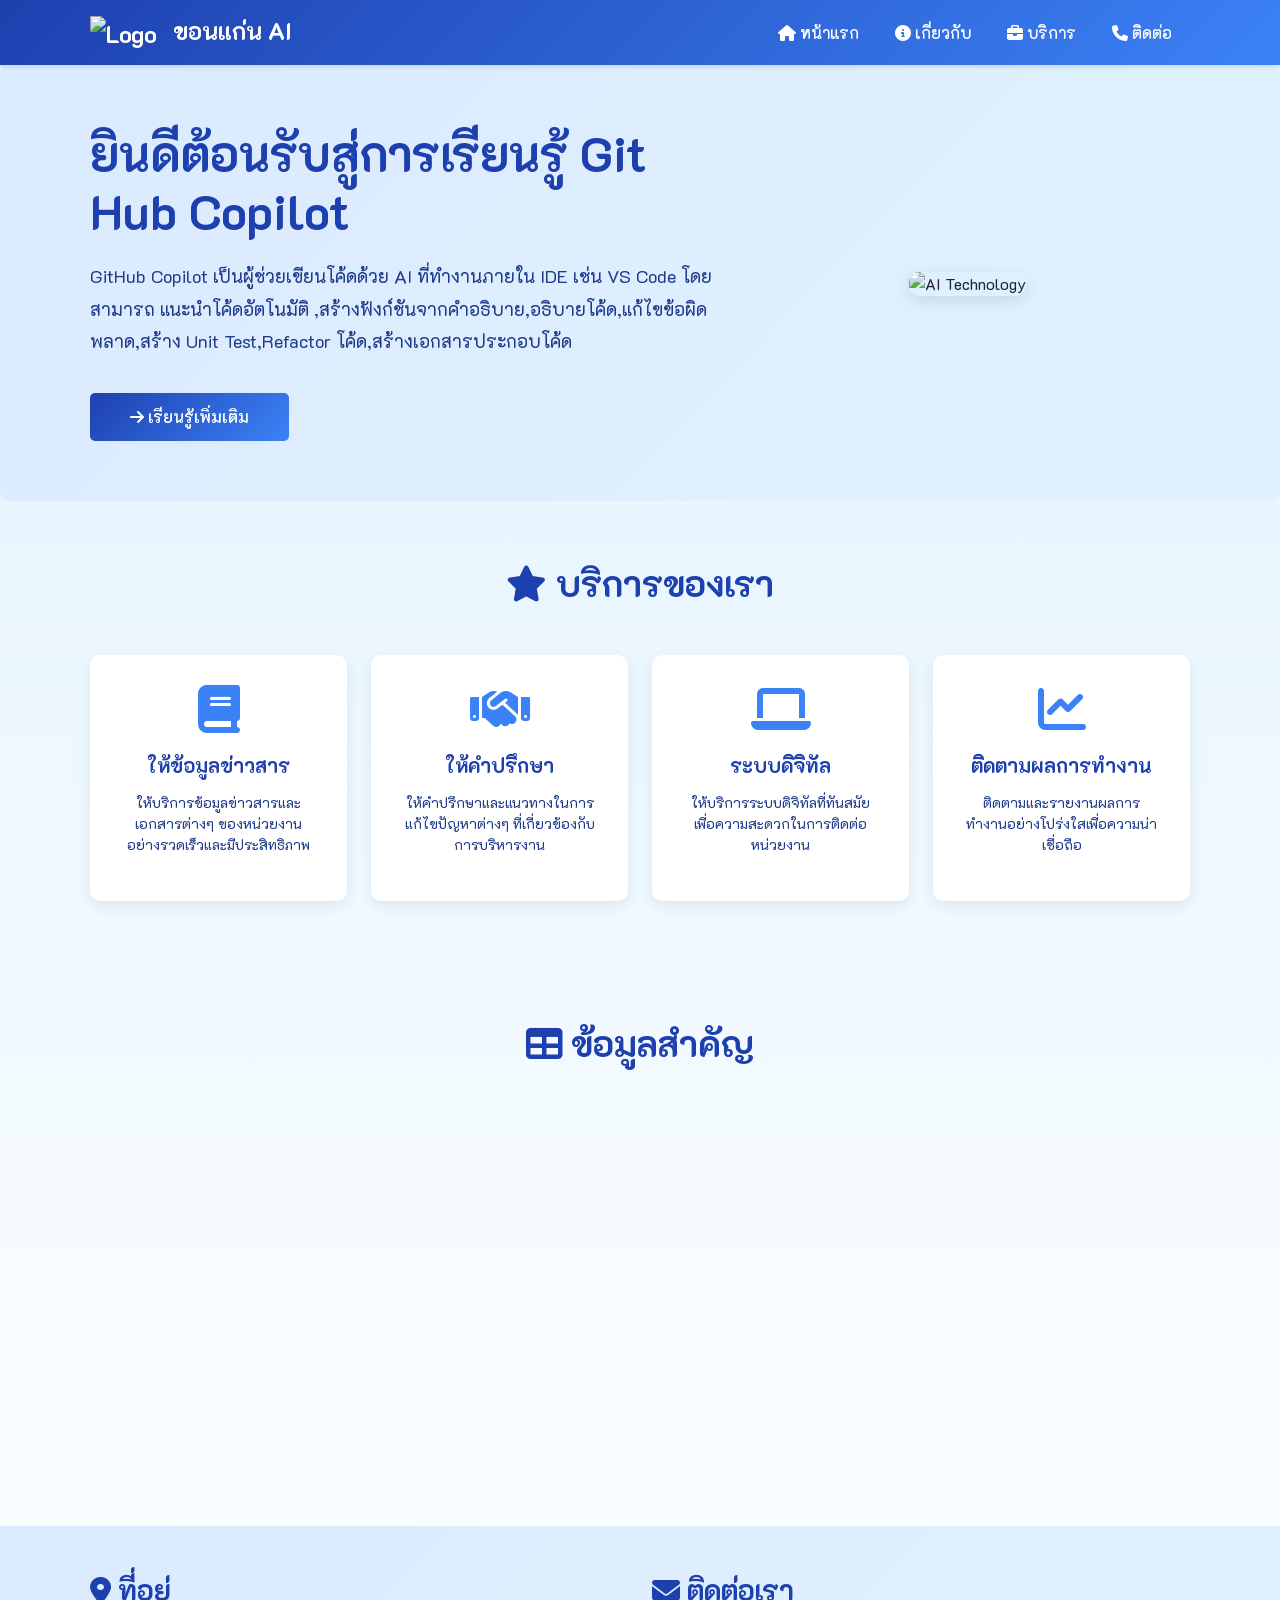
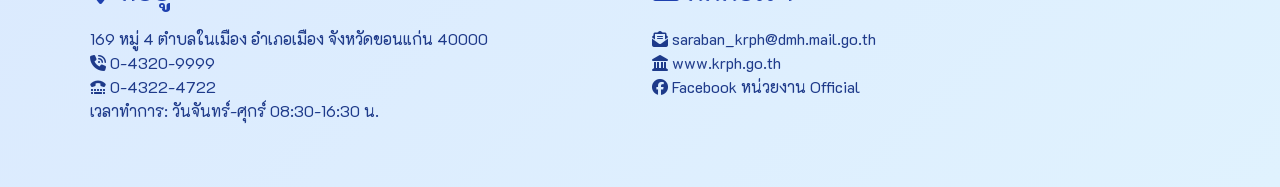
==== index.html @ 9f51d057 "init project" ====
<!DOCTYPE html>
<html lang="th">
<head>
    <meta charset="UTF-8">
    <meta name="viewport" content="width=device-width, initial-scale=1.0">
    <title>หน่วยงานราชการ</title>
    <link href="https://cdn.jsdelivr.net/npm/bootstrap@5.3.8/dist/css/bootstrap.min.css" rel="stylesheet" integrity="sha384-sRIl4kxILFvY47J16cr9ZwB07vP4J8+LH7qKQnuqkuIAvNWLzeN8tE5YBujZqJLB" crossorigin="anonymous">
    <link href="https://fonts.googleapis.com/css2?family=K2D:wght@300;400;500;600;700&display=swap" rel="stylesheet">
    <link rel="stylesheet" href="https://cdnjs.cloudflare.com/ajax/libs/font-awesome/6.4.0/css/all.min.css">
    <link rel="icon" type="image/x-icon" href="https://backoffice.krph.go.th/e-service/images/md.ico">
    <link rel="stylesheet" href="https://cdn.datatables.net/1.13.7/css/dataTables.bootstrap5.min.css">
    <link rel="stylesheet" href="https://cdn.datatables.net/responsive/2.5.0/css/responsive.bootstrap5.min.css">
    <link href="https://unpkg.com/aos@next/dist/aos.css" rel="stylesheet" />
    <link rel="stylesheet" href="style.css">
    
</head>
<body>
   
<div id="nav_bar"></div>

<script>
fetch("nav.html")
  .then(res => res.text())
  .then(html => {
    document.getElementById("nav_bar").innerHTML = html;
  });
</script>
    <!-- Hero Section -->
    <section class="hero-section" id="home">
        <div class="container">
            <div class="row align-items-center">
                <div class="col-lg-7 hero-text">
                    <h1>ยินดีต้อนรับสู่การเรียนรู้ Git Hub Copilot</h1>
                    <p>
                        GitHub Copilot เป็นผู้ช่วยเขียนโค้ดด้วย AI ที่ทำงานภายใน IDE เช่น VS Code โดยสามารถ

แนะนำโค้ดอัตโนมัติ ,สร้างฟังก์ชันจากคำอธิบาย,อธิบายโค้ด,แก้ไขข้อผิดพลาด,สร้าง Unit Test,Refactor โค้ด,สร้างเอกสารประกอบโค้ด 

                    </p>
                    <button class="btn btn-hero"><i class="fas fa-arrow-right"></i> เรียนรู้เพิ่มเติม</button>
                </div>
                <div class="col-lg-5 hero-image">
                    <img src="https://img.magnific.com/free-vector/ai-technology-microchip-background-vector-digital-transformation-concept_53876-112222.jpg" alt="AI Technology">
                </div>
            </div>
        </div>
    </section>

    <!-- Service Cards Section -->
    <section class="card-section" id="services">
        <div class="container">
            <h2><i class="fas fa-star"></i> บริการของเรา</h2>
            <div class="row g-4">
                <div class="col-md-6 col-lg-3">
                    <div class="service-card">
                        <i class="fas fa-book"></i>
                        <h5>ให้ข้อมูลข่าวสาร</h5>
                        <p>ให้บริการข้อมูลข่าวสารและเอกสารต่างๆ ของหน่วยงาน อย่างรวดเร็วและมีประสิทธิภาพ</p>
                    </div>
                </div>
                <div class="col-md-6 col-lg-3">
                    <div class="service-card">
                        <i class="fas fa-handshake"></i>
                        <h5>ให้คำปรึกษา</h5>
                        <p>ให้คำปรึกษาและแนวทางในการแก้ไขปัญหาต่างๆ ที่เกี่ยวข้องกับการบริหารงาน</p>
                    </div>
                </div>
                <div class="col-md-6 col-lg-3">
                    <div class="service-card">
                        <i class="fas fa-laptop"></i>
                        <h5>ระบบดิจิทัล</h5>
                        <p>ให้บริการระบบดิจิทัลที่ทันสมัยเพื่อความสะดวกในการติดต่อหน่วยงาน</p>
                    </div>
                </div>
                <div class="col-md-6 col-lg-3">
                    <div class="service-card">
                        <i class="fas fa-chart-line"></i>
                        <h5>ติดตามผลการทำงาน</h5>
                        <p>ติดตามและรายงานผลการทำงานอย่างโปร่งใสเพื่อความน่าเชื่อถือ</p>
                    </div>
                </div>
            </div>
        </div>
    </section>

    <!-- Data Table Section -->
    <section class="table-section" id="about" data-aos="fade-up" data-aos-duration="1000">
        <div class="container">
            <h2 data-aos="zoom-in" data-aos-duration="800"><i class="fas fa-table"></i> ข้อมูลสำคัญ</h2>
            <div class="table-container" data-aos="flip-left" data-aos-duration="1200">
                <table class="table table-hover" id="dataTable" style="width:100%">
                    <thead>
                        <tr>
                            <th><i class="fas fa-hashtag"></i> ลำดับที่</th>
                            <th><i class="fas fa-user"></i> ชื่องาน</th>
                            <th><i class="fas fa-briefcase"></i> แผนก</th>
                            <th><i class="fas fa-phone"></i> เบอร์ติดต่อ</th>
                            <th><i class="fas fa-envelope"></i> อีเมล</th>
                            <th><i class="fas fa-star"></i> สถานะ</th>
                        </tr>
                    </thead>
                    <tbody>
                        <tr>
                            <td>1</td>
                            <td>นายสมชาย ดำเนิน</td>
                            <td>บริหารทั่วไป</td>
                            <td>0-2000-0001</td>
                            <td>somchai@org.com</td>
                            <td><span class="badge bg-success">ทำงาน</span></td>
                        </tr>
                        <tr>
                            <td>2</td>
                            <td>นางสาวสมหญิง วิทยา</td>
                            <td>สารสนเทศ</td>
                            <td>0-2000-0002</td>
                            <td>somying@org.com</td>
                            <td><span class="badge bg-success">ทำงาน</span></td>
                        </tr>
                        <tr>
                            <td>3</td>
                            <td>นายวิชาย บุญชม</td>
                            <td>การเงิน</td>
                            <td>0-2000-0003</td>
                            <td>wichai@org.com</td>
                            <td><span class="badge bg-success">ทำงาน</span></td>
                        </tr>
                        <tr>
                            <td>4</td>
                            <td>นางสิริ สร้างสุข</td>
                            <td>บุคลากร</td>
                            <td>0-2000-0004</td>
                            <td>siri@org.com</td>
                            <td><span class="badge bg-warning">ลาศึกษา</span></td>
                        </tr>
                        <tr>
                            <td>5</td>
                            <td>นายกิจ ศรีสวัสดิ์</td>
                            <td>ยุติธรรม</td>
                            <td>0-2000-0005</td>
                            <td>kit@org.com</td>
                            <td><span class="badge bg-success">ทำงาน</span></td>
                        </tr>
                    </tbody>
                </table>
            </div>
        </div>
    </section>



    <!-- Detail Modal -->
    <div class="modal fade" id="detailModal" tabindex="-1" aria-labelledby="detailModalLabel" aria-hidden="true">
        <div class="modal-dialog modal-lg">
            <div class="modal-content">
                <div class="modal-header">
                    <h5 class="modal-title" id="detailModalLabel"><i class="fas fa-user-circle"></i> รายละเอียดข้อมูล</h5>
                    <button type="button" class="btn-close" data-bs-dismiss="modal" aria-label="Close"></button>
                </div>
                <div class="modal-body">
                    <div class="row">
                        <div class="col-md-6">
                            <div class="info-group">
                                <div class="info-label"><i class="fas fa-hashtag"></i> ลำดับที่</div>
                                <div class="info-value" id="modalId">-</div>
                            </div>
                            <div class="info-group">
                                <div class="info-label"><i class="fas fa-user"></i> ชื่อ-สกุล</div>
                                <div class="info-value" id="modalName">-</div>
                            </div>
                            <div class="info-group">
                                <div class="info-label"><i class="fas fa-phone"></i> เบอร์ติดต่อ</div>
                                <div class="info-value" id="modalPhone">-</div>
                            </div>
                        </div>
                        <div class="col-md-6">
                            <div class="info-group">
                                <div class="info-label"><i class="fas fa-briefcase"></i> แผนก</div>
                                <div class="info-value" id="modalDept">-</div>
                            </div>
                            <div class="info-group">
                                <div class="info-label"><i class="fas fa-envelope"></i> อีเมล</div>
                                <div class="info-value" id="modalEmail">-</div>
                            </div>
                            <div class="info-group">
                                <div class="info-label"><i class="fas fa-star"></i> สถานะ</div>
                                <div class="info-value" id="modalStatus">-</div>
                            </div>
                        </div>
                    </div>
                </div>
                <div class="modal-footer" style="border-top: 2px solid #e0e0e0;">
                    <button type="button" class="btn btn-secondary" data-bs-dismiss="modal">ปิด</button>
                </div>
            </div>
        </div>
    </div>

       
<div id="footer"></div>

<script>
fetch("footer.html")
  .then(res => res.text())
  .then(html => {
    document.getElementById("footer").innerHTML = html;
  });
</script>

      <!--  <div class="container">
            <p>&copy; 2566 หน่วยงานราชการ | สงวนลิขสิทธิ์ทั้งหมด</p>
        </div>
        -->
    </footer>

    <!-- Back to Top Button -->
    <button class="back-to-top" id="backToTopBtn"><i class="fas fa-arrow-up"></i></button>

    <script src="https://code.jquery.com/jquery-3.7.0.min.js"></script>
    <script src="https://cdn.jsdelivr.net/npm/bootstrap@5.3.8/dist/js/bootstrap.bundle.min.js" integrity="sha384-FKyoEForCGlyvwx9Hj09JcYn3nv7wiPVlz7YYwJrWVcXK/BmnVDxM+D2scQbITxI" crossorigin="anonymous"></script>
    <script src="https://cdn.datatables.net/1.13.7/js/jquery.dataTables.min.js"></script>
    <script src="https://cdn.datatables.net/1.13.7/js/dataTables.bootstrap5.min.js"></script>
    <script src="https://cdn.datatables.net/responsive/2.5.0/js/dataTables.responsive.min.js"></script>
    <script src="https://cdn.datatables.net/responsive/2.5.0/js/responsive.bootstrap5.min.js"></script>
    <script src="https://unpkg.com/aos@next/dist/aos.js"></script>
    <script>
        $(document).ready(function() {
            // Initialize AOS
            AOS.init({
                duration: 1000,
                once: false,
                mirror: true
            });

            $('#dataTable').DataTable({
                language: {
                    "sProcessing": "กำลังประมวลผล...",
                    "sLengthMenu": "แสดง _MENU_ รายการ",
                    "sZeroRecords": "ไม่พบข้อมูล",
                    "sInfo": "แสดง _START_ ถึง _END_ จาก _TOTAL_ รายการ",
                    "sInfoEmpty": "แสดง 0 ถึง 0 จาก 0 รายการ",
                    "sInfoFiltered": "(ค้นหาจาก _MAX_ รายการทั้งหมด)",
                    "sSearch": "ค้นหา:",
                    "oPaginate": {
                        "sFirst": "แรก",
                        "sPrevious": "ก่อนหน้า",
                        "sNext": "ถัดไป",
                        "sLast": "สุดท้าย"
                    }
                },
                responsive: true,
                pageLength: 5
            });

            // Add click event to table rows
            $('#dataTable tbody').on('click', 'tr', function() {
                const row = $(this).closest('tr');
                const cells = row.find('td');
                
                // Get data from table cells
                const id = cells.eq(0).text().trim();
                const name = cells.eq(1).text().trim();
                const dept = cells.eq(2).text().trim();
                const phone = cells.eq(3).text().trim();
                const email = cells.eq(4).text().trim();
                const status = cells.eq(5).text().trim();
                
                // Set modal data
                $('#modalId').text(id);
                $('#modalName').text(name);
                $('#modalDept').text(dept);
                $('#modalPhone').text(phone);
                $('#modalEmail').text(email);
                
                // Set status badge
                let statusHtml = '';
                if(status === 'ทำงาน') {
                    statusHtml = '<span class="status-badge" style="background: linear-gradient(135deg, #10b981 0%, #059669 100%); color: white;">ทำงาน</span>';
                } else if(status === 'ลาศึกษา') {
                    statusHtml = '<span class="status-badge" style="background: linear-gradient(135deg, #f59e0b 0%, #d97706 100%); color: white;">ลาศึกษา</span>';
                }
                $('#modalStatus').html(statusHtml);
                
                // Show modal
                const modal = new bootstrap.Modal(document.getElementById('detailModal'));
                modal.show();
            });
        });

        // Back to Top Button
        const backToTopBtn = document.getElementById('backToTopBtn');
        
        window.addEventListener('scroll', function() {
            if (window.pageYOffset > 300) {
                backToTopBtn.classList.add('show');
            } else {
                backToTopBtn.classList.remove('show');
            }
        });

        backToTopBtn.addEventListener('click', function() {
            window.scrollTo({
                top: 0,
                behavior: 'smooth'
            });
        });
    </script>
</body>
</html>
---- style.css ----
* {
            font-family: 'K2D', sans-serif;
        }
        a {
            text-decoration: none !important;
        }
        a:hover {
            text-decoration: none !important;
        }
        body {
            background: linear-gradient(180deg, #e0f2fe 0%, #ffffff 100%);
        }
        /* Navbar */
        .navbar {
            background: linear-gradient(135deg, #1e40af 0%, #3b82f6 100%) !important;
            box-shadow: 0 2px 4px rgba(0,0,0,0.1);
        }
        .navbar-brand {
            font-weight: bold;
            font-size: 24px;
            color: #ffffff !important;
        }
        .nav-link {
            margin: 0 10px;
            color: #ffffff !important;
            font-weight: 500;
            transition: color 0.3s;
        }
        .nav-link:hover {
            color: #dbeafe !important;
        }
        /* Hero Section */
        .hero-section {
            background: linear-gradient(135deg, #dbeafe 0%, #e0f2fe 100%);
            padding: 60px 0;
            margin: 0;
            border-radius: 10px;
        }
        .hero-text h1 {
            font-size: 48px;
            font-weight: bold;
            color: #1e40af;
            margin-bottom: 20px;
        }
        .hero-text p {
            font-size: 18px;
            color: #1e3a8a;
            line-height: 1.8;
        }
        .hero-text .btn-hero {
            background: linear-gradient(135deg, #1e40af 0%, #3b82f6 100%);
            border: none;
            color: white;
            padding: 12px 40px;
            margin-top: 20px;
            border-radius: 5px;
            font-weight: 600;
            transition: transform 0.3s;
        }
        .hero-text .btn-hero:hover {
            transform: translateY(-2px);
            color: white;
        }
        .hero-image {
            text-align: center;
        }
        .hero-image img {
            max-width: 100%;
            border-radius: 10px;
            box-shadow: 0 5px 15px rgba(0,0,0,0.1);
        }
        /* Cards */
        .card-section {
            padding: 60px 0;
        }
        .card-section h2 {
            text-align: center;
            font-weight: bold;
            color: #1e40af;
            margin-bottom: 50px;
            font-size: 36px;
        }
        .service-card {
            background: white;
            border: none;
            border-radius: 10px;
            box-shadow: 0 5px 15px rgba(0,0,0,0.08);
            transition: transform 0.3s, box-shadow 0.3s;
            padding: 30px;
            text-align: center;
            height: 100%;
        }
        .service-card:hover {
            transform: translateY(-10px);
            box-shadow: 0 10px 25px rgba(0,0,0,0.15);
        }
        .service-card i {
            font-size: 48px;
            color: #3b82f6;
            margin-bottom: 20px;
        }
        .service-card h5 {
            color: #1e40af;
            font-weight: bold;
            margin-bottom: 15px;
        }
        .service-card p {
            color: #1e3a8a;
            font-size: 14px;
        }
        /* Table Section */
        .table-section {
            padding: 60px 0;
            width: 100%;
        }
        .table-section h2 {
            text-align: center;
            font-weight: bold;
            color: #1e40af;
            margin-bottom: 40px;
            font-size: 36px;
        }
        .table-container {
            background: white;
            border-radius: 10px;
            box-shadow: 0 5px 15px rgba(0,0,0,0.08);
            overflow: visible;
            width: 100%;
            padding: 0;
        }
        .table {
            margin-bottom: 0;
            width: 100%;
        }
        .table thead {
            background: linear-gradient(135deg, #1e40af 0%, #3b82f6 100%);
            color: #ffffff;
            font-weight: bold;
            position: sticky;
            top: 0;
        }
        .table thead th {
            padding: 18px 15px;
            font-size: 14px;
            text-align: center;
            border: none;
            text-transform: uppercase;
            letter-spacing: 0.5px;
            white-space: nowrap;
        }
        .table tbody tr {
            transition: all 0.3s ease;
            border-bottom: 1px solid #e0e0e0;
        }
        .table tbody tr:nth-child(odd) {
            background-color: #f8fafc;
        }
        .table tbody tr:nth-child(even) {
            background-color: #ffffff;
        }
        .table tbody tr:hover {
            background-color: #dbeafe;
            box-shadow: inset 0 0 10px rgba(30, 64, 175, 0.1);
            transform: scale(1.01);
        }
        .table tbody td {
            vertical-align: middle;
            padding: 16px 15px;
            font-size: 14px;
            color: #1e3a8a;
            text-align: center;
            word-break: break-word;
        }
        .table tbody td:first-child {
            font-weight: 600;
            color: #1e40af;
        }
        .badge {
            padding: 8px 16px;
            font-size: 12px;
            border-radius: 20px;
            font-weight: 600;
            text-transform: uppercase;
            letter-spacing: 0.5px;
            display: inline-block;
        }
        .badge.bg-success {
            background: linear-gradient(135deg, #10b981 0%, #059669 100%) !important;
        }
        .badge.bg-warning {
            background: linear-gradient(135deg, #f59e0b 0%, #d97706 100%) !important;
            color: white;
        }
        /* DataTables Styling */
        .dataTables_wrapper {
            padding: 20px;
        }
        .dataTables_length,
        .dataTables_filter {
            margin-bottom: 15px;
            color: #1e40af;
            font-weight: 500;
        }
        .dataTables_length select,
        .dataTables_filter input {
            padding: 8px 12px;
            border: 2px solid #dbeafe;
            border-radius: 5px;
            color: #1e40af;
            font-family: 'K2D', sans-serif;
        }
        .dataTables_length select:focus,
        .dataTables_filter input:focus {
            outline: none;
            border-color: #3b82f6;
            box-shadow: 0 0 0 3px rgba(59, 130, 246, 0.1);
        }
        .dataTables_info {
            color: #1e3a8a;
            font-size: 13px;
            padding-top: 15px;
        }
        .dataTables_paginate {
            margin-top: 15px;
        }
        .paginate_button {
            padding: 6px 12px;
            margin: 0 3px;
            border: 1px solid #dbeafe;
            border-radius: 5px;
            background: white;
            color: #1e40af;
            cursor: pointer;
            transition: all 0.3s;
            font-weight: 500;
        }
        .paginate_button:hover {
            background: #dbeafe;
            color: #1e40af;
            border-color: #3b82f6;
        }
        .paginate_button.current {
            background: linear-gradient(135deg, #1e40af 0%, #3b82f6 100%);
            color: white;
            border-color: #1e40af;
        }
        .paginate_button.disabled {
            opacity: 0.5;
            cursor: not-allowed;
        }
        /* Modal Styling */
        .modal-header {
            background: linear-gradient(135deg, #1e40af 0%, #3b82f6 100%);
            color: white;
            border: none;
        }
        .modal-header .btn-close {
            filter: brightness(0) invert(1);
        }
        .modal-body {
            padding: 30px;
            background: #f8fafc;
        }
        .modal-content {
            border: none;
            border-radius: 10px;
            box-shadow: 0 10px 40px rgba(0,0,0,0.2);
        }
        .info-group {
            margin-bottom: 25px;
            padding-bottom: 20px;
            border-bottom: 2px solid #e0e0e0;
        }
        .info-group:last-child {
            border-bottom: none;
        }
        .info-label {
            font-weight: 600;
            color: #1e40af;
            font-size: 14px;
            text-transform: uppercase;
            letter-spacing: 0.5px;
            margin-bottom: 8px;
            display: flex;
            align-items: center;
        }
        .info-label i {
            margin-right: 10px;
            font-size: 16px;
        }
        .info-value {
            color: #1e3a8a;
            font-size: 16px;
            padding: 10px 15px;
            background: white;
            border-radius: 5px;
            border-left: 4px solid #3b82f6;
        }
        .status-badge {
            display: inline-block;
            padding: 10px 20px;
            border-radius: 25px;
            font-weight: 600;
            font-size: 13px;
            text-transform: uppercase;
            letter-spacing: 0.5px;
        }
        .table tbody tr {
            cursor: pointer;
        }
        .table tbody tr:active {
            background-color: #bfdbfe !important;
        }
        /* Responsive Table */
        @media (max-width: 768px) {
            .table-section {
                padding: 40px 0;
            }
            .table-section h2 {
                font-size: 28px;
            }
            .table thead th,
            .table tbody td {
                padding: 12px 8px;
                font-size: 12px;
            }
            .table thead th {
                font-size: 11px;
            }
            .dataTables_wrapper {
                padding: 15px;
            }
            .dataTables_length,
            .dataTables_filter {
                display: block;
                width: 100%;
                margin-bottom: 10px;
            }
            .dataTables_length select,
            .dataTables_filter input {
                width: 100%;
                margin-top: 5px;
            }
        }
        @media (max-width: 576px) {
            .table-section h2 {
                font-size: 24px;
                margin-bottom: 20px;
            }
            .table thead th,
            .table tbody td {
                padding: 10px 5px;
                font-size: 10px;
            }
            .table thead th i {
                display: none;
            }
            .badge {
                padding: 6px 10px;
                font-size: 10px;
            }
            .dataTables_wrapper {
                padding: 10px;
            }
            .paginate_button {
                padding: 4px 8px;
                margin: 0 2px;
                font-size: 12px;
            }
        }
        /* Footer */
        footer {
            background: linear-gradient(135deg, #d3d3d3 0%, #cccccc 100%);
            color: #333;
            text-align: center;
            padding: 30px 0;
            margin-top: 60px;
        }
        .container {
            padding: 0 20px;
        }
        /* Back to Top Button */
        .back-to-top {
            position: fixed;
            bottom: 30px;
            right: 30px;
            display: none;
            width: 50px;
            height: 50px;
            background: linear-gradient(135deg, #1e40af 0%, #3b82f6 100%);
            color: white;
            border: none;
            border-radius: 50%;
            font-size: 20px;
            cursor: pointer;
            box-shadow: 0 4px 12px rgba(0,0,0,0.15);
            transition: all 0.3s ease;
            z-index: 1000;
        }
        .back-to-top:hover {
            transform: translateY(-5px);
            box-shadow: 0 6px 16px rgba(0,0,0,0.2);
        }
        .back-to-top.show {
            display: block;
        }
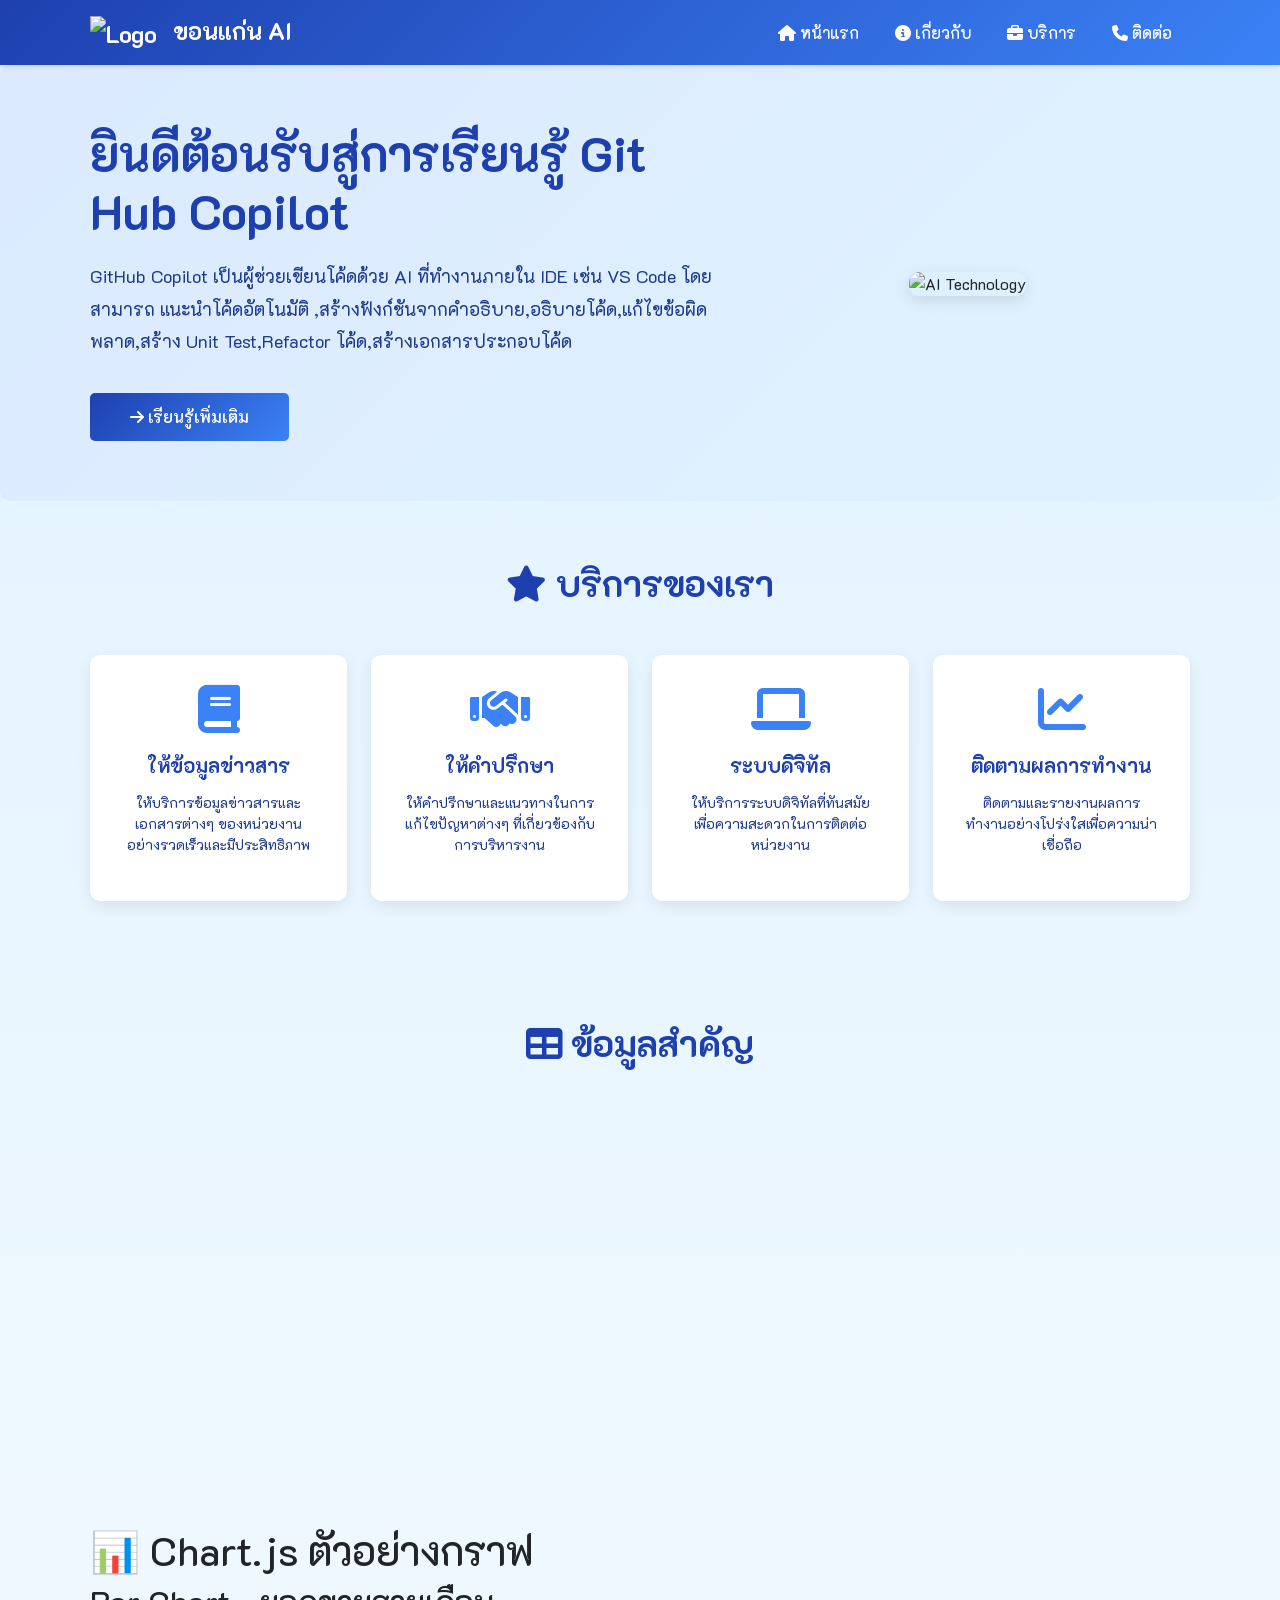
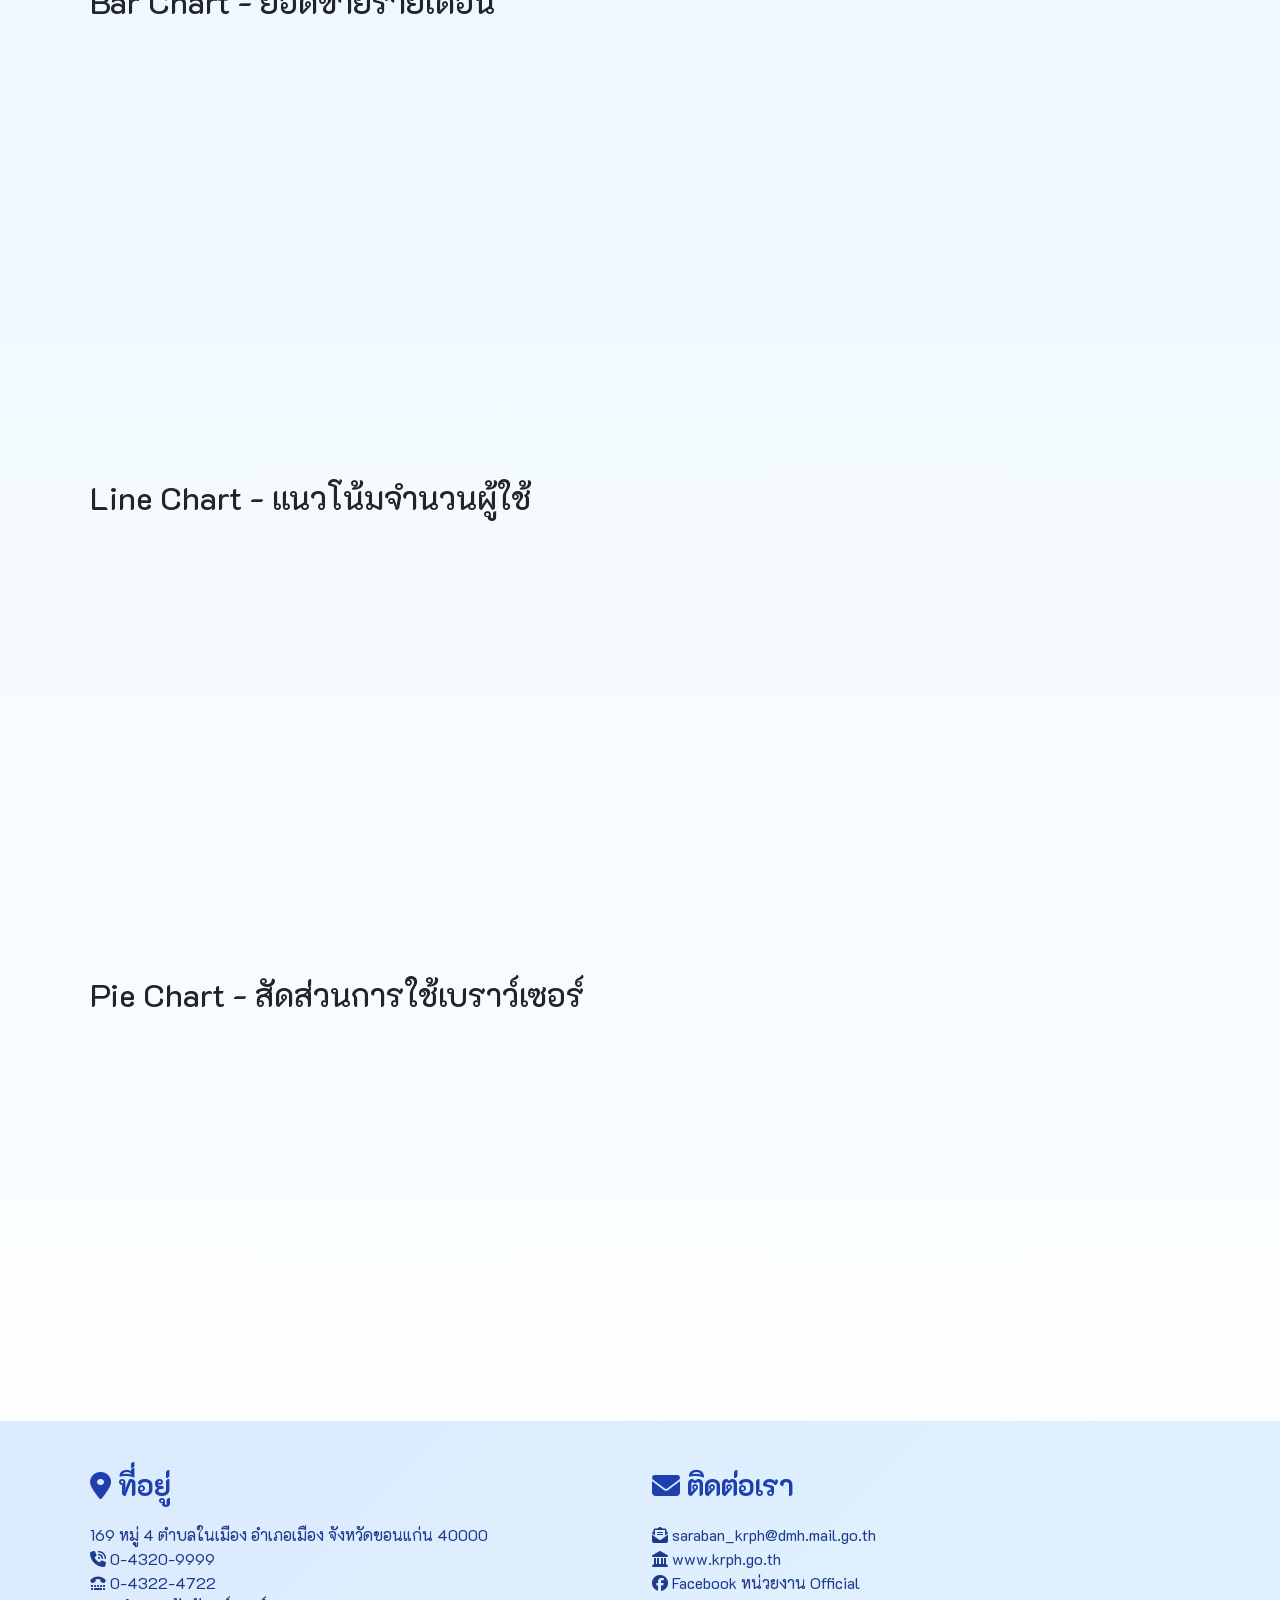
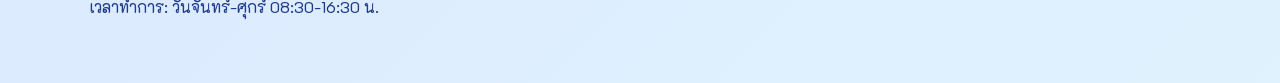
==== commit 7928cd25: "แก้ไขหน้าแรกและปรับปรุง UI" ====
--- a/index.html
+++ b/index.html
@@ -12,6 +12,7 @@
     <link rel="stylesheet" href="https://cdn.datatables.net/responsive/2.5.0/css/responsive.bootstrap5.min.css">
     <link href="https://unpkg.com/aos@next/dist/aos.css" rel="stylesheet" />
     <link rel="stylesheet" href="style.css">
+    <script src="https://cdn.jsdelivr.net/npm/chart.js"></script>
     
 </head>
 <body>
@@ -146,7 +147,37 @@
         </div>
     </section>
 
-
+<!-- Chart Section -->
+
+<div class="container">
+        <h1>📊 Chart.js ตัวอย่างกราฟ</h1>
+        
+        <!-- Bar Chart -->
+        <div>
+            <h2>Bar Chart - ยอดขายรายเดือน</h2>
+            <div class="chart-wrapper">
+                <canvas id="barChart"></canvas>
+            </div>
+        </div>
+
+        <!-- Line Chart -->
+        <div>
+            <h2>Line Chart - แนวโน้มจำนวนผู้ใช้</h2>
+            <div class="chart-wrapper">
+                <canvas id="lineChart"></canvas>
+            </div>
+        </div>
+
+        <!-- Pie Chart -->
+        <div>
+            <h2>Pie Chart - สัดส่วนการใช้เบราว์เซอร์</h2>
+            <div class="chart-wrapper" style="height: 350px;">
+                <canvas id="pieChart"></canvas>
+            </div>
+        </div>
+    </div>
+    <!-- Footer Section -->
+     
 
     <!-- Detail Modal -->
     <div class="modal fade" id="detailModal" tabindex="-1" aria-labelledby="detailModalLabel" aria-hidden="true">
@@ -304,5 +335,104 @@
             });
         });
     </script>
+        <script>
+        // Bar Chart
+        const barCtx = document.getElementById('barChart').getContext('2d');
+        new Chart(barCtx, {
+            type: 'bar',
+            data: {
+                labels: ['มกราคม', 'กุมภาพันธ์', 'มีนาคม', 'เมษายน', 'พฤษภาคม', 'มิถุนายน'],
+                datasets: [{
+                    label: 'ยอดขาย (บาท)',
+                    data: [65000, 59000, 80000, 81000, 56000, 85000],
+                    backgroundColor: 'rgba(102, 126, 234, 0.6)',
+                    borderColor: 'rgba(102, 126, 234, 1)',
+                    borderWidth: 2
+                }]
+            },
+            options: {
+                responsive: true,
+                maintainAspectRatio: false,
+                plugins: {
+                    legend: {
+                        display: true,
+                        position: 'top'
+                    }
+                },
+                scales: {
+                    y: {
+                        beginAtZero: true
+                    }
+                }
+            }
+        });
+
+        // Line Chart
+        const lineCtx = document.getElementById('lineChart').getContext('2d');
+        new Chart(lineCtx, {
+            type: 'line',
+            data: {
+                labels: ['สัปดาห์ที่ 1', 'สัปดาห์ที่ 2', 'สัปดาห์ที่ 3', 'สัปดาห์ที่ 4', 'สัปดาห์ที่ 5'],
+                datasets: [{
+                    label: 'จำนวนผู้ใช้',
+                    data: [120, 190, 150, 220, 280],
+                    borderColor: 'rgba(118, 75, 162, 1)',
+                    backgroundColor: 'rgba(118, 75, 162, 0.1)',
+                    borderWidth: 3,
+                    fill: true,
+                    tension: 0.4
+                }]
+            },
+            options: {
+                responsive: true,
+                maintainAspectRatio: false,
+                plugins: {
+                    legend: {
+                        display: true,
+                        position: 'top'
+                    }
+                },
+                scales: {
+                    y: {
+                        beginAtZero: true
+                    }
+                }
+            }
+        });
+
+        // Pie Chart
+        const pieCtx = document.getElementById('pieChart').getContext('2d');
+        new Chart(pieCtx, {
+            type: 'pie',
+            data: {
+                labels: ['Chrome', 'Firefox', 'Safari', 'Edge'],
+                datasets: [{
+                    data: [300, 150, 100, 80],
+                    backgroundColor: [
+                        'rgba(255, 99, 132, 0.7)',
+                        'rgba(54, 162, 235, 0.7)',
+                        'rgba(255, 206, 86, 0.7)',
+                        'rgba(75, 192, 192, 0.7)'
+                    ],
+                    borderColor: [
+                        'rgba(255, 99, 132, 1)',
+                        'rgba(54, 162, 235, 1)',
+                        'rgba(255, 206, 86, 1)',
+                        'rgba(75, 192, 192, 1)'
+                    ],
+                    borderWidth: 2
+                }]
+            },
+            options: {
+                responsive: true,
+                maintainAspectRatio: false,
+                plugins: {
+                    legend: {
+                        position: 'bottom'
+                    }
+                }
+            }
+        });
+    </script>
 </body>
 </html>
--- a/style.css
+++ b/style.css
@@ -404,3 +404,8 @@
         .back-to-top.show {
             display: block;
         }
+ .chart-wrapper {
+            position: relative;
+            height: 400px;
+            margin-bottom: 50px;
+        }
